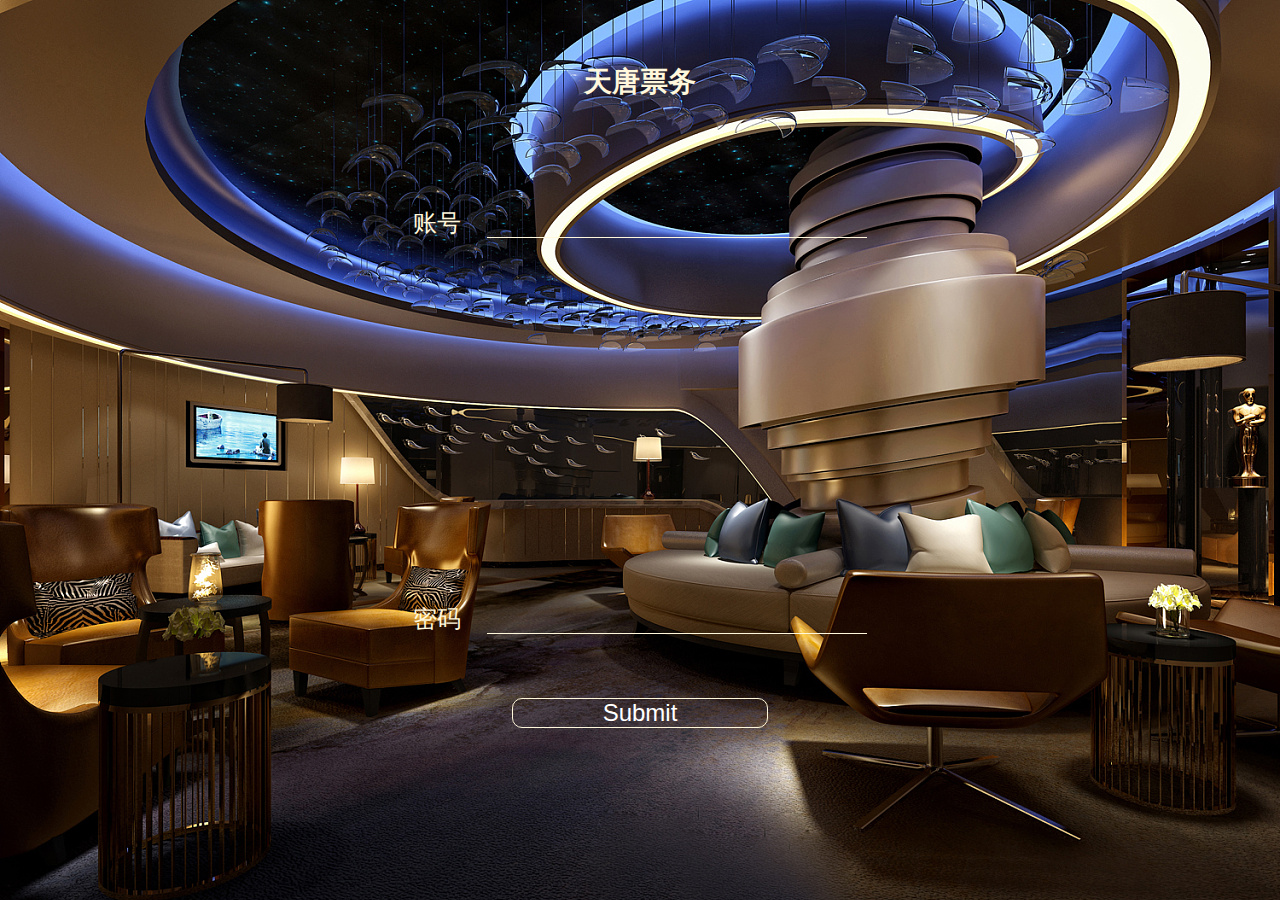
==== index/index.html @ 3b1b2cc1 "login document has completed 80%" ====
<!DOCTYPE html>
<html lang="en">
<head>
    <meta charset="UTF-8">
    <meta name="viewport" content="width=device-width, initial-scale=1.0">
    <title>Document</title>
    <link rel="stylesheet" href="index.css">
</head>
<body>

    <div class="login">
        <div class="top">
            <h3>天唐票务</h3>
            <span>账号</span><input class="log_num" autocomplete="off" type="text">
        </div>
        <div class="bottom">
            <div class="b_input"><span>密码</span><input class="log_pas" type="password"></div>
            <input type="submit" class="submit log_sub">
        </div>
    </div>

</body>
<script src="../ajax.js"></script>
<script src="src/index.js"></script>
<script src="src/contril.js"></script> 
</html>
---- index/index.css ----
*{
    margin: 0;
    padding: 0;
    list-style: none;
    text-decoration: none;
}
body{
    width: 100%;
    height: 100%;
}
.placeholder{
    -webkit-text-fill-color: rgb(212, 19, 19);
}
input{
    box-sizing: border-box;
    color: rgb(255, 248, 220);
    -webkit-text-fill-color: #fff;
    background:none;  
    outline:none;  
    border:0px;
    border-bottom: .1vh solid cornsilk;
    animation: setColor 1s infinite;
}
@keyframes setColor{
    from{
        background-color: rgba(255, 255, 255, 0);
    }
    to{
        background-color: rgba(255, 255, 255, 0);
    }
}

.login{
    position: relative;
    width: 100%;
    height: 100%;
    text-align: center;
    color: cornsilk;
    
}
.login>div{
    position: absolute;
    left: 50%;
    transform: translateX(-50%);
}
span{
    margin-right: 2vw;
}
.top h3{
    padding: 2vh 0;
}
@media screen and (max-width:768px){
    body{
        background-image: url(img/cinema.jpg);
        background-repeat: no-repeat;
        background-size:auto 100%;
    }  
    input{
        padding:0 1vw;
        font-size: 1rem;
        width: 50vw;
    }
    .top{
        top: 10vh;
        width: 70vw;
        height: 20vh;
        animation: moveDown 1s ease;
        animation-fill-mode: forwards;
    }
    .top input{
        margin-top: 3vh;
    }
    @keyframes moveDown {
        from{
            top: 10vh;
        }
        to{
            top: 25vh;
            background-color: rgba(255, 255, 255, 0.4);
        }
    }
    .bottom{
        position: absolute;
        bottom: 10vh;
        left: 50%;
        transform: translateX(-50%);
        width: 70vw;
        height: 20vh;
        animation: moveUp 1s ease; 
        animation-fill-mode: forwards;
    }
    @keyframes moveUp{
        from{
            bottom: 10vh;
        }
        to{
            bottom: 35vh;
            background-color: rgba(255, 255, 255, 0.4);
        }
    }
    .bottom .b_input{
        margin: 3vh 0;
    }
    .bottom .submit{
        text-align: center;
        border: 1px solid cornsilk;
        border-radius: .5rem;
        width: 30vw;
    }
}
@media screen and (min-width:769px){
    body{
        background-image: url(img/cinema.jpg);
        background-repeat: no-repeat;
        background-size: 100% auto;
        font-size: 24px;
    }   
    input{
        padding:0 1vw;
        font-size: 24px;
        width: 380px;
    }
    .top{
        top: 5vh;
        width: 50vw;
        height: 30vh;
        animation: moveDown 1s ease;
        animation-fill-mode: forwards;
    }
    @keyframes moveDown {
        from{
            top: 5vh;
        }
        to{
            top: 15vh;
            background-color: rgba(255, 255, 255, 0.4);
        }
    }
    .top input{
        margin-top: 10vh;
    }

    .bottom{
     
        bottom: 10vh;
        width: 50vw;
        height: 30vh;
        animation: moveUp 1s ease; 
        animation-fill-mode: forwards;
    }
    @keyframes moveUp{
        from{
            bottom: 10vh;
        }
        to{
            bottom: 25vh;
            background-color: rgba(255, 255, 255, 0.4);
        }
    }
    .bottom .b_input{
        margin: 7vh 0;
    }
    .bottom .submit{
        text-align: center;
        border: 1px solid cornsilk;
        border-radius: 10px;
        width: 20vw;
        cursor: pointer;
    }
}
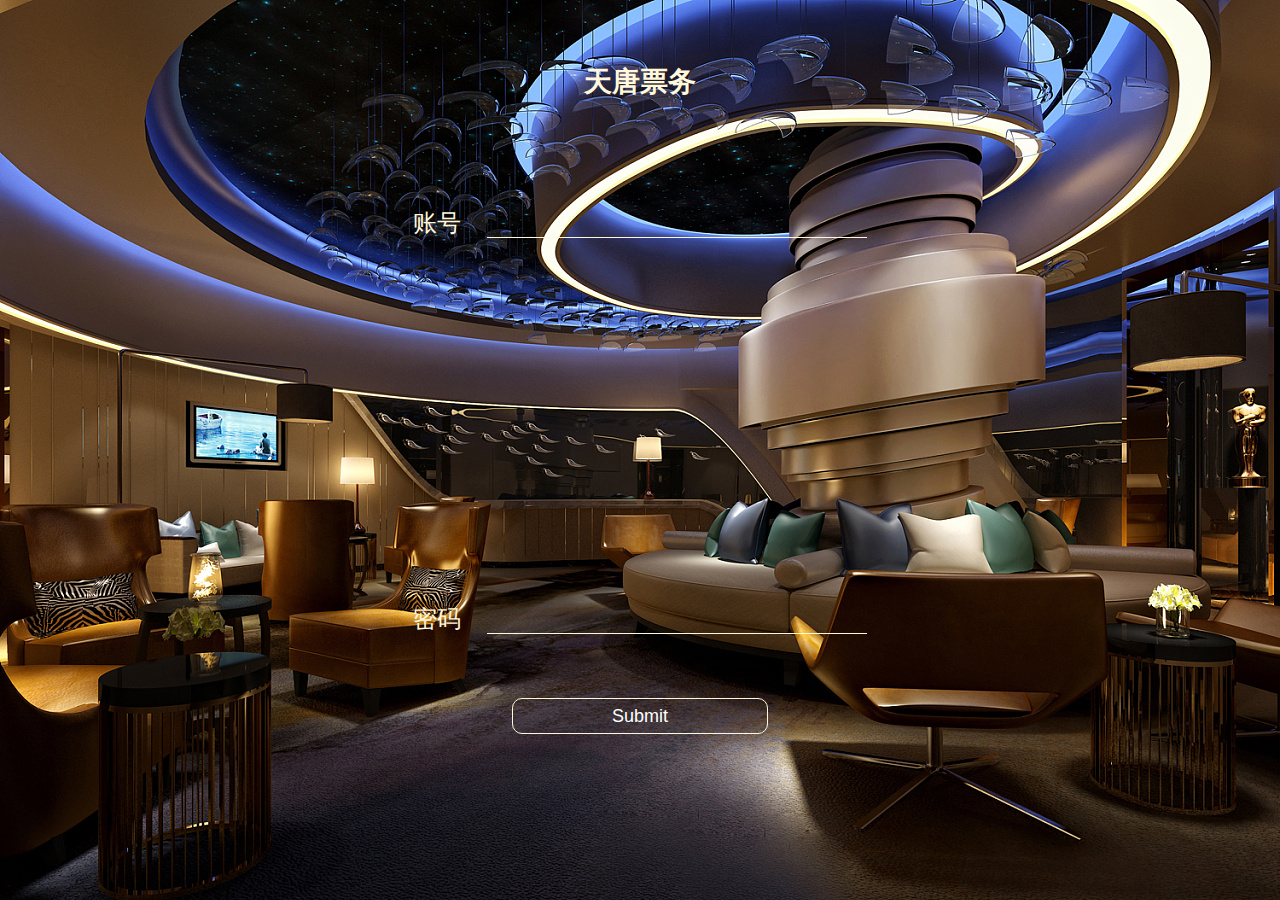
==== commit 78985c4c: "2020-5-26" ====
--- a/index/index.html
+++ b/index/index.html
@@ -11,12 +11,21 @@
     <div class="login">
         <div class="top">
             <h3>天唐票务</h3>
-            <span>账号</span><input class="log_num" autocomplete="off" type="text">
+            <span class="num">账号</span><input class="log_num" maxlength="11"  type="text" oninput = "value=value.replace(/[^\d]/g,'')">
         </div>
         <div class="bottom">
-            <div class="b_input"><span>密码</span><input class="log_pas" type="password"></div>
-            <input type="submit" class="submit log_sub">
+            <div class="b_input">
+            <span class="pas">密码</span><input class="log_pas" maxlength="20" type="password" autocomplete="new-password"></div>
+            <div class="tips">
+                <div class="scroll_box">
+                    <input type="submit" class="submit log_sub">
+                    <span class="tips_Inner">输入账号有误！</span>
+                </div>
+              
+            </div>
+            
         </div>
+       
     </div>
 
 </body>
--- a/index/index.css
+++ b/index/index.css
@@ -36,18 +36,33 @@
     height: 100%;
     text-align: center;
     color: cornsilk;
-    
-}
+    /* transform: rotateY(180deg); */
+   
+}
+
+
 .login>div{
     position: absolute;
     left: 50%;
     transform: translateX(-50%);
 }
+
 span{
     margin-right: 2vw;
 }
 .top h3{
     padding: 2vh 0;
+}
+.tips{
+    width:100%;
+    height: 5vh;
+    overflow: hidden;
+} 
+.tips_Inner{
+    display: block;
+}
+.bottom .scroll{
+    transition: 1s;
 }
 @media screen and (max-width:768px){
     body{
@@ -60,6 +75,11 @@
         font-size: 1rem;
         width: 50vw;
     }
+    .alert{
+        width: 70vw;
+        height: 40vh;
+        top: 25vh;
+    }
     .top{
         top: 10vh;
         width: 70vw;
@@ -106,6 +126,8 @@
         border: 1px solid cornsilk;
         border-radius: .5rem;
         width: 30vw;
+        height: 4vh;
+        margin-bottom: 4vh;
     }
 }
 @media screen and (min-width:769px){
@@ -120,6 +142,11 @@
         font-size: 24px;
         width: 380px;
     }
+    .alert{
+        width: 50vw;
+        height: 60vh;
+        top: 15vh;
+    }
     .top{
         top: 5vh;
         width: 50vw;
@@ -161,10 +188,15 @@
         margin: 7vh 0;
     }
     .bottom .submit{
+        font-size: 18px;
         text-align: center;
         border: 1px solid cornsilk;
         border-radius: 10px;
         width: 20vw;
+        height: 4vh;
+        margin-bottom: 4vh;
         cursor: pointer;
     }
-}
+   
+  
+}
